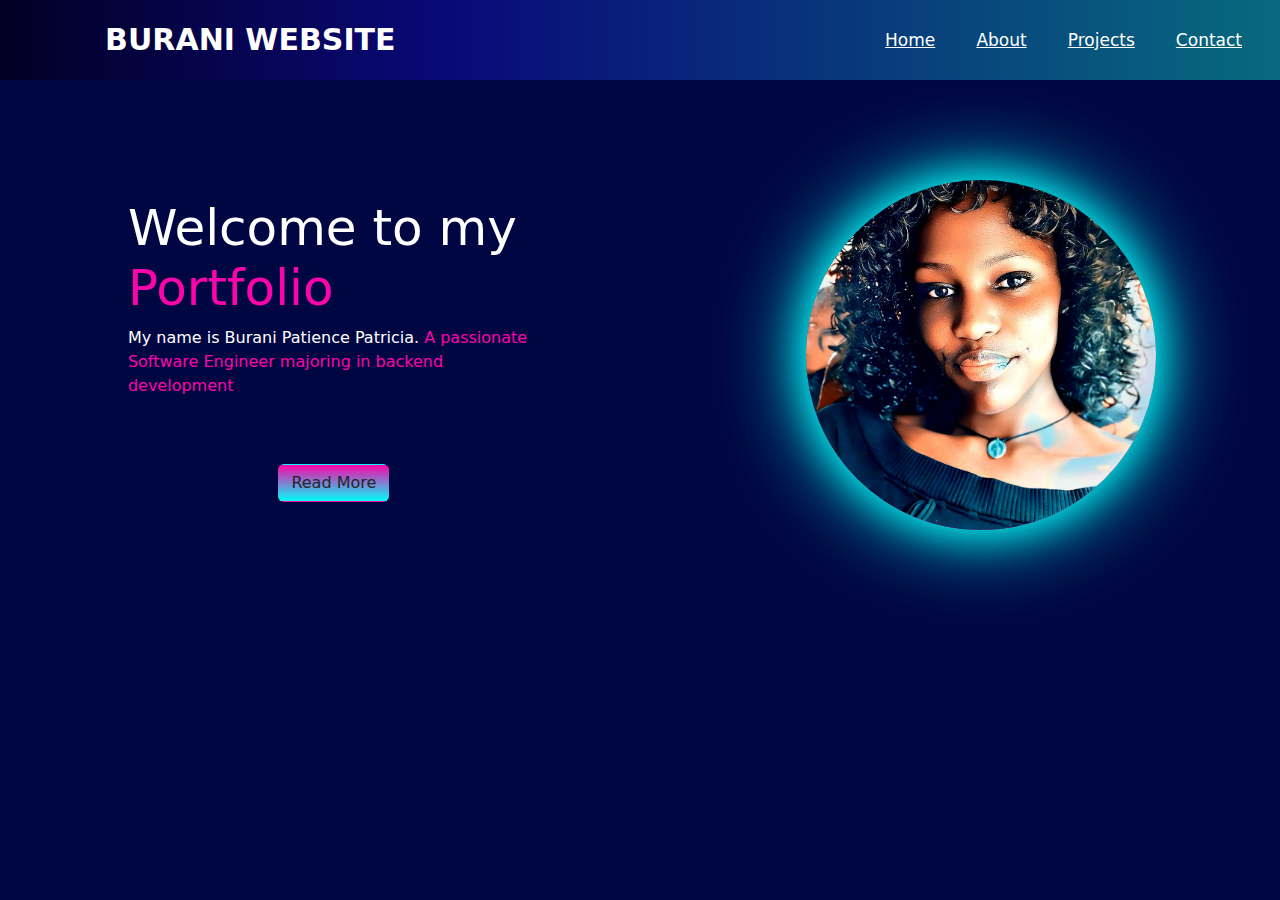
==== index.html @ d7354413 "changed my about statement" ====
<!DOCTYPE html>
<html lang="en">
<head>
    <meta charset="UTF-8">
    <meta name="viewport" content="width=device-width, initial-scale=1.0">
    <title>Portfolio</title>
    <link rel="stylesheet" href="css/style.css" />
    <link rel="stylesheet" href="css/bootstrap-5.3.3-dist/css/bootstrap.css">
    <link rel="icon" href="/path/to/favicon.ico" type="image/x-icon">
</head>
<body>
    <header>
        <!-- <nav>
            <div class="logo">Port<span>folio</span></div>
            <div class="navbar">
                <ul>
                    <li><a href="#home">Home</a></li>
                    <li><a href="#about">About</a></li>
                    <li><a href="#portfolio">Portfolio</a></li>
                    <li><a href="#projects">Projects</a></li>
                    <li><a href="#contact">Contact</a></li>
                </ul>
            </div>
        </nav> -->
        <nav>
            <input type="checkbox" id="check">
            <label for="check" class="ckeckbtn">
                <i class="fas fa-bars"></i>
            </label>
            <label class="logo">BURANI
                <i class="fa fa-braille" aria-hidden="true"></i>WEBSITE</label>

            </label>
            <ul>
                <li><a class="actve" href="index.html">Home</a></li>
                <li><a href="#">About</a></li>
                <li><a href="#">Projects</a></li>
                <li><a href="#">Contact</a></li>
            </ul>
        </nav>
        
        <section>
            <div class="row align-items-center">
                <div class="col-lg-5">
                    <div style="text-align: left; margin-left: 5px;" class="text">
                        <h1>Welcome to my <span>Portfolio</span></h1>
                        <p>My name is Burani Patience Patricia.<span> A passionate Software Engineer majoring in backend development</span></p>
                        <a href="#readmore" class="btn">Read More</a>
                    </div>
                </div>
                <div class="col-lg-5">
                    <div class="cercle">
                        
                            <img src="images/20240708_113854[1].jpg" alt="Profile Picture" />
                        
                    </div>
                </div>
            </div>
        </section>
    </header>

    <script src="/css/bootstrap-5.3.3-dist/js/bootstrap.bundle.min.js"></script>
</body>
</html>
---- css/style.css ----
.cercle {
    position: relative;
    width: 350px;
    height: 350px;
    background: linear-gradient(368deg, #fc04a9, #03fdf9);
    border-radius: 50%;
    margin-left: calc(100% - 175px);
    margin-top: 100px; /* Adjusted margin-top for better positioning */
    box-shadow: 0 0 90px #03fdf9, 0 0 40px #03fdf9;
}

.cercle span {
    position: absolute;
    width: 320px;
    height: 320px;
    background: #000641;
    border-radius: 50%;
    margin: 15px;
    overflow: hidden;
}

.cercle img {
    width: 100%;
    height: 100%;
    object-fit: cover;
    border-radius: 50%;
}

header {
    width: auto;
    background: #000641;
    color: #fff;
    height: 100vh;
    display: flex;
    flex-direction: column;
    align-items: center;
    justify-content: center;
}

.logo {
    font-size: 30px;
    font-weight: bold;
}

span {
    color: #fc04a9;
}

.text {
    display: flex;
    align-items: center;
    justify-content: center;
    flex-direction: column;
    padding-top: 90px;
    text-align: left;
}

.text h1 {
    font-size: 50px;
}

.btn {
    display: inline-block;
    padding: 20px 40px;
    margin-top: 50px;
    background: linear-gradient(#fc04a9, #03fdf9);
    text-decoration: none;
    color: #fff;
    transition: background 0.3s ease;
}

.btn:hover {
    background: linear-gradient(#03fdf9, #fc04a9);
}

* {
    padding: 0;
    margin: 0;
    text-decoration: none;
    list-style: none;
    box-sizing: border-box;
}

nav {
    background: linear-gradient(90deg, rgba(2, 0, 36, 1) 0%, rgba(9, 9, 121, 1) 35%, rgb(7, 106, 126) 100%);
    height: 80px;
    width: 100%;
}

label.logo {
    color: white;
    font-size: 30px;
    line-height: 80px;
    padding: 0 100px;
    font-weight: bold;
}

nav ul {
    float: right;
    margin-right: 20px;
}

nav ul li {
    display: inline-block;
    line-height: 80px;
    margin: 0 5px;
}

nav ul li a {
    color: white;
    font-size: 17px;
    padding: 7px 13px;
    border-radius: 3px;
}

a.active, a:hover {
    color: #ffffff;
    font-weight: 100;
    background: linear-gradient(90deg, rgba(2, 0, 2, 0.21) 40%, rgba(0, 242, 255, 0.238) 100%);
    transition: 0.5s;
    box-shadow: 1px 1px 1px 1px rgba(2, 2, 92, 0.354);
}

.checkbtn {
    font-size: 30px;
    color: white;
    float: right;
    line-height: 80px;
    margin-right: 40px;
    cursor: pointer;
    display: none;
}

#check {
    display: none;
}

@media (max-width: 952px) {
    label.logo {
        font-size: 18px;
        padding-left: 50px;
    }

    nav ul li a {
        font-size: 16px;
    }
}

@media (max-width: 1070px) {
    .checkbtn {
        display: block;
    }

    nav ul {
        position: fixed;
        width: 100%;
        height: 100vh;
        top: 80px;
        background: #000000b6;
        left: -100%;
        text-align: center;
        transition: all 0.5s;
    }

    nav ul li {
        display: block;
        margin: 50px 0;
        line-height: 30px;
    }

    nav ul li a {
        font-size: 20px;
    }

    a:hover, a.active {
        background: none;
        color: #0082e6;
    }

    #check:checked ~ ul {
        left: 0;
    }
}

section {
    background: url(https://preview.redd.j);
    background-size: cover;
    height: calc(100vh - 80px);
}

@media (max-width: 768px) {
    .cercle {
        width: 250px;
        height: 250px;
        margin-left: calc(50% - 125px);
        margin-top: 30px; /* Adjusted margin-top for better positioning */
    }

    .text h1 {
        font-size: 30px;
    }

    .btn {
        padding: 10px 20px;
        margin-top: 30px;
    }
}

@media (max-width: 480px) {
    .cercle {
        width: 200px;
        height: 200px;
        margin-left: calc(50% - 100px);
        margin-top: 20px; /* Adjusted margin-top for better positioning */
    }

    .text h1 {
        font-size: 20px;
    }

    .btn {
        padding: 8px 16px;
        margin-top: 20px;
    }
}
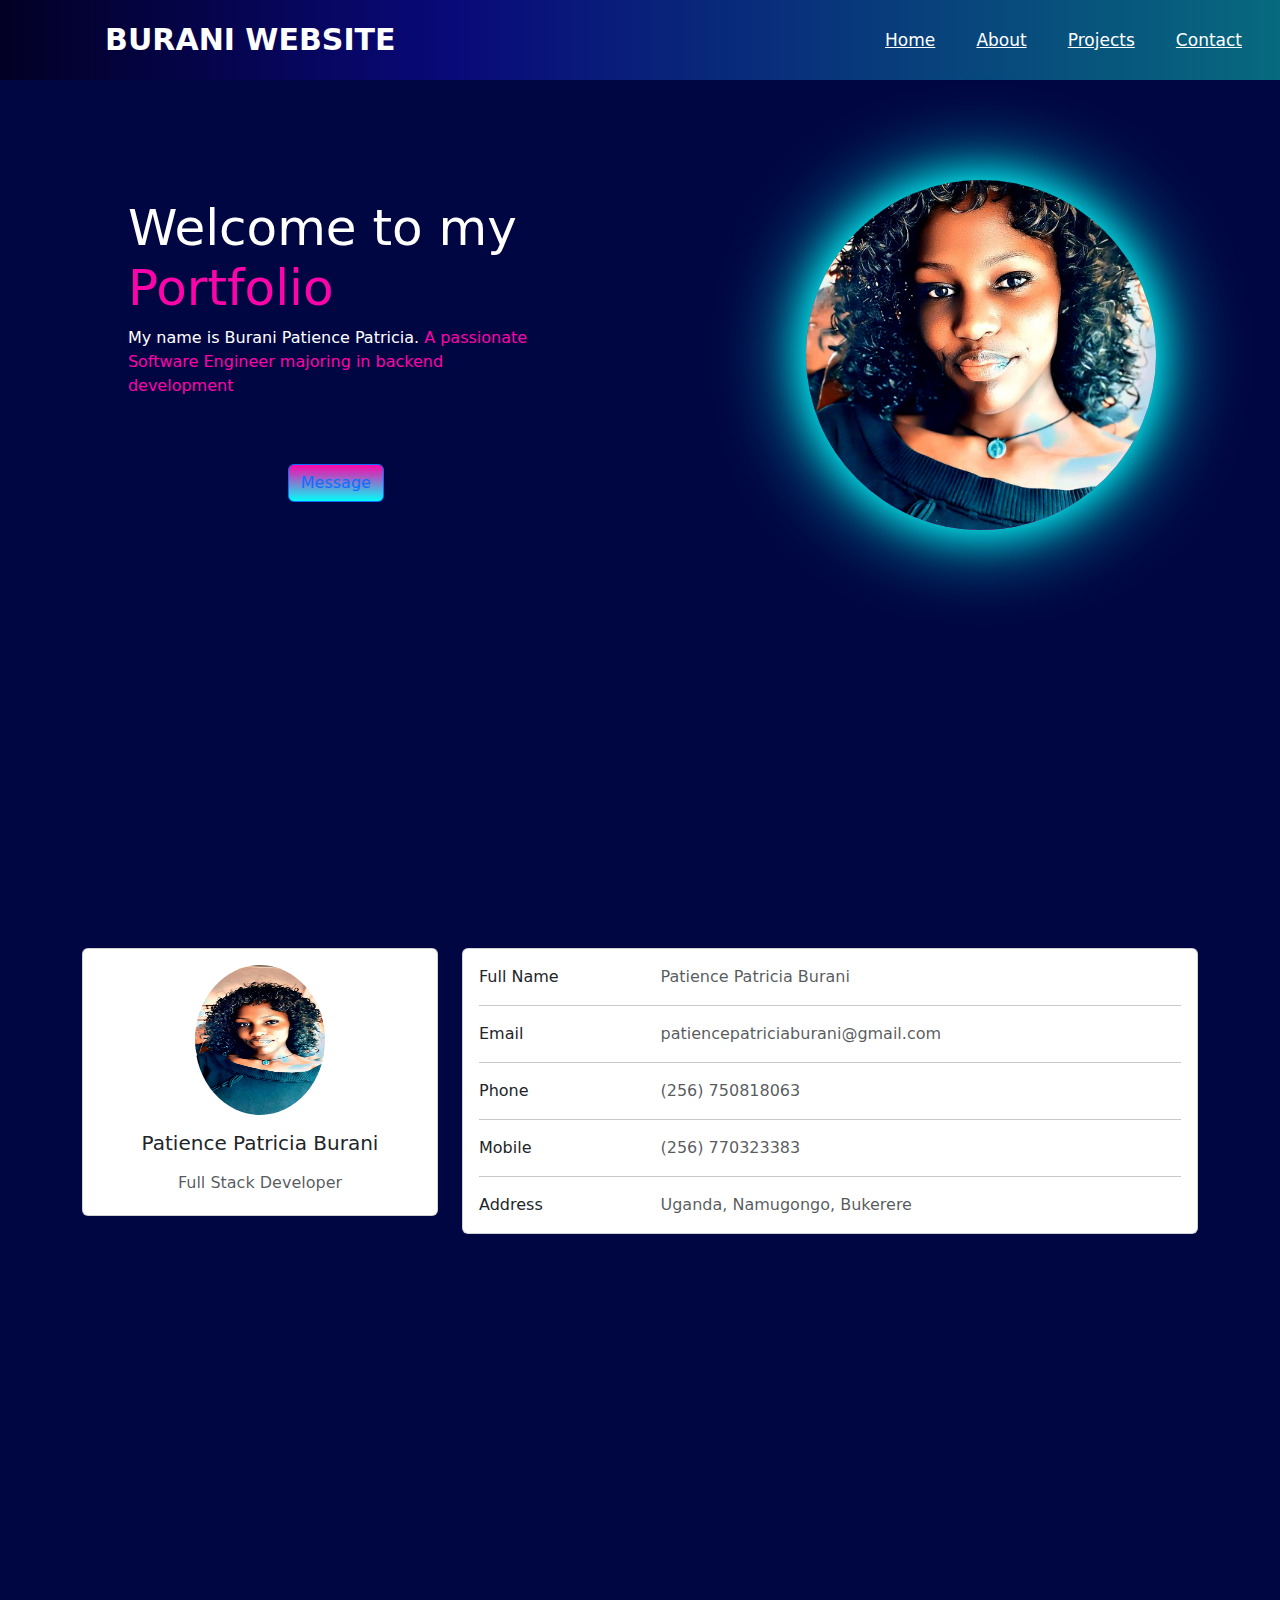
==== commit 1d5a2f45: "added a message fuctionality" ====
--- a/index.html
+++ b/index.html
@@ -33,7 +33,7 @@
             </label>
             <ul>
                 <li><a class="actve" href="index.html">Home</a></li>
-                <li><a href="#">About</a></li>
+                <li><a href="#contact">About</a></li>
                 <li><a href="#">Projects</a></li>
                 <li><a href="#">Contact</a></li>
             </ul>
@@ -45,7 +45,7 @@
                     <div style="text-align: left; margin-left: 5px;" class="text">
                         <h1>Welcome to my <span>Portfolio</span></h1>
                         <p>My name is Burani Patience Patricia.<span> A passionate Software Engineer majoring in backend development</span></p>
-                        <a href="#readmore" class="btn">Read More</a>
+                        <button type="button" class="btn btn-outline-primary ms-1" data-bs-toggle="modal" data-bs-target="#messageModal">Message</button>
                     </div>
                 </div>
                 <div class="col-lg-5">
@@ -56,9 +56,112 @@
                     </div>
                 </div>
             </div>
-        </section>
+        </section >
+ 
     </header>
+    
+    <section id=contact style="background-color:#000641;">
+        <div class="container py-5">
+          <div class="row">
+            <div class="col-lg-4">
+              <div class="card mb-4">
+                <div class="card-body text-center">
+                  <img src="images/20240708_113854[1].jpg" alt="avatar"
+                    class="rounded-circle img-fluid" style="width: 130px; height: 150px;">
+                  <h5 class="my-3">Patience Patricia Burani</h5>
+                  <p class="text-muted mb-1">Full Stack Developer</p>
+                  
+                
+                </div>
+              </div>
+             
+            </div>
+            <div class="col-lg-8">
+              <div class="card mb-4">
+                <div class="card-body">
+                  <div class="row">
+                    <div class="col-sm-3">
+                      <p class="mb-0">Full Name</p>
+                    </div>
+                    <div class="col-sm-9">
+                      <p class="text-muted mb-0">Patience Patricia Burani</p>
+                    </div>
+                  </div>
+                  <hr>
+                  <div class="row">
+                    <div class="col-sm-3">
+                      <p class="mb-0">Email</p>
+                    </div>
+                    <div class="col-sm-9">
+                      <p class="text-muted mb-0">patiencepatriciaburani@gmail.com</p>
+                    </div>
+                  </div>
+                  <hr>
+                  <div class="row">
+                    <div class="col-sm-3">
+                      <p class="mb-0">Phone</p>
+                    </div>
+                    <div class="col-sm-9">
+                      <p class="text-muted mb-0">(256) 750818063</p>
+                    </div>
+                  </div>
+                  <hr>
+                  <div class="row">
+                    <div class="col-sm-3">
+                      <p class="mb-0">Mobile</p>
+                    </div>
+                    <div class="col-sm-9">
+                      <p class="text-muted mb-0">(256) 770323383</p>
+                    </div>
+                  </div>
+                  <hr>
+                  <div class="row">
+                    <div class="col-sm-3">
+                      <p class="mb-0">Address</p>
+                    </div>
+                    <div class="col-sm-9">
+                      <p class="text-muted mb-0">Uganda, Namugongo, Bukerere 
 
+
+
+                      </p>
+                    </div>
+                  </div>
+                </div>
+              </div>
+ 
+            </div>
+          </div>
+        </div>
+      </section>
+      <div class="modal fade" id="messageModal" tabindex="-1" aria-labelledby="messageModalLabel" aria-hidden="true">
+        <div class="modal-dialog">
+            <div class="modal-content">
+                <div class="modal-header">
+                    <h5 class="modal-title" id="messageModalLabel">Send a Message</h5>
+                    <button type="button" class="btn-close" data-bs-dismiss="modal" aria-label="Close"></button>
+                </div>
+                <div class="modal-body">
+                    <form   action="https://formspree.io/f/manwnwkz"
+                      method="POST">
+                        <div class="mb-3">
+                            <label for="name" class="form-label">Name</label>
+                            <input type="text" class="form-control" id="name" name="name" required>
+                        </div>
+                        <div class="mb-3">
+                            <label for="email" class="form-label">Email</label>
+                            <input type="email" class="form-control" id="email" name="email" required>
+                        </div>
+                        <div class="mb-3">
+                            <label for="message" class="form-label">Message</label>
+                            <textarea class="form-control" id="message" name="message" rows="3" required></textarea>
+                        </div>
+                        <button type="submit" class="btn btn-primary">Send</button>
+                    </form>
+                </div>
+            </div>
+        </div>
+    </div>
     <script src="/css/bootstrap-5.3.3-dist/js/bootstrap.bundle.min.js"></script>
 </body>
 </html>
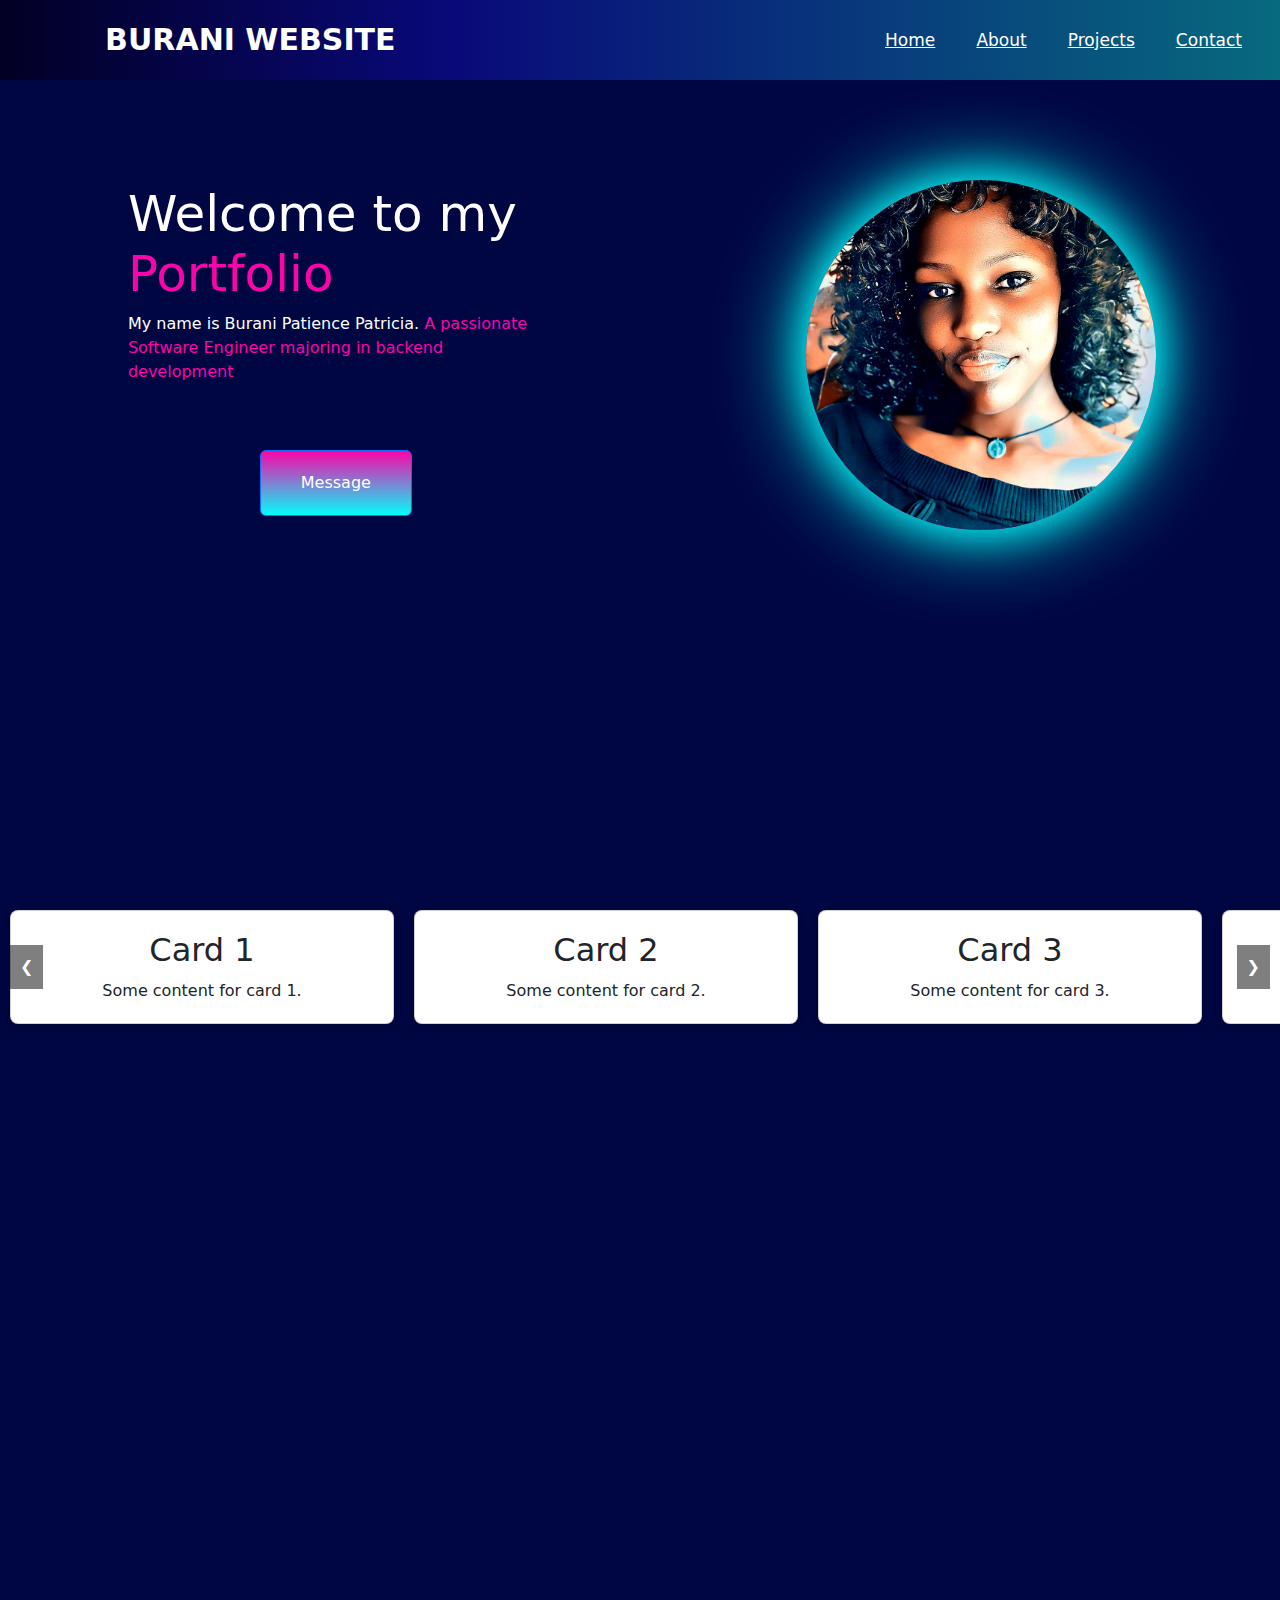
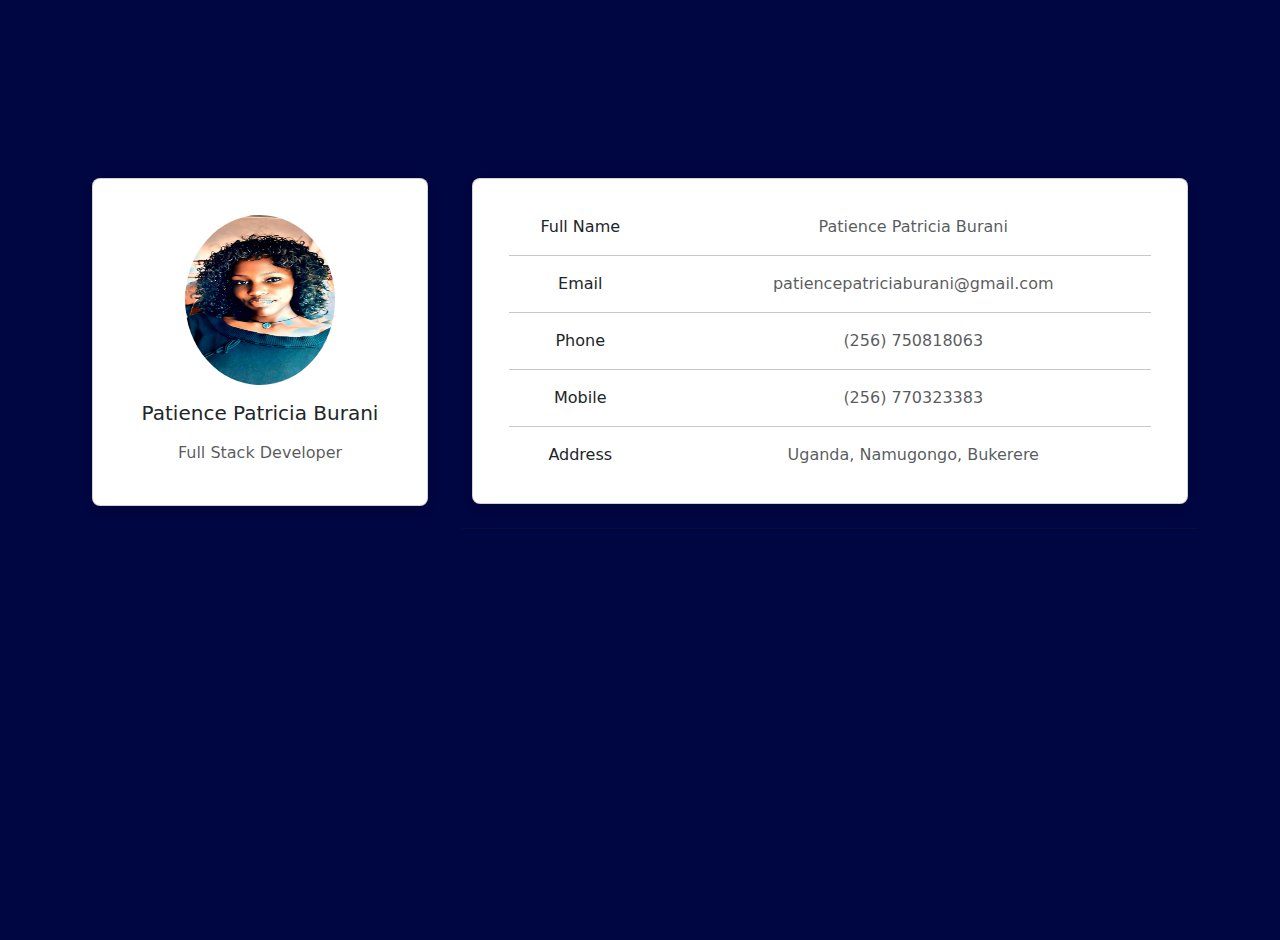
==== commit a30d111b: "added the projects page" ====
--- a/index.html
+++ b/index.html
@@ -4,12 +4,13 @@
     <meta charset="UTF-8">
     <meta name="viewport" content="width=device-width, initial-scale=1.0">
     <title>Portfolio</title>
-    <link rel="stylesheet" href="css/style.css" />
+   
     <link rel="stylesheet" href="css/bootstrap-5.3.3-dist/css/bootstrap.css">
     <link rel="icon" href="/path/to/favicon.ico" type="image/x-icon">
 </head>
 <body>
     <header>
+        <link rel="stylesheet" href="css/style.css" />
         <!-- <nav>
             <div class="logo">Port<span>folio</span></div>
             <div class="navbar">
@@ -34,12 +35,13 @@
             <ul>
                 <li><a class="actve" href="index.html">Home</a></li>
                 <li><a href="#contact">About</a></li>
-                <li><a href="#">Projects</a></li>
+                <li><a href="#project">Projects</a></li>
                 <li><a href="#">Contact</a></li>
             </ul>
         </nav>
         
         <section>
+            
             <div class="row align-items-center">
                 <div class="col-lg-5">
                     <div style="text-align: left; margin-left: 5px;" class="text">
@@ -59,15 +61,57 @@
         </section >
  
     </header>
+    <section id=project style="background-color:#000641;">
+        <link rel="stylesheet" href="style1.css">
+        <div class="carousel-container">
+            <button class="carousel-btn prev">&#10094;</button>
+            <div class="carousel">
+                <div class="card">
+                    <h2>Card 1</h2>
+                    <p>Some content for card 1.</p>
+                </div>
+                <div class="card">
+                    <h2>Card 2</h2>
+                    <p>Some content for card 2.</p>
+                </div>
+                <div class="card">
+                    <h2>Card 3</h2>
+                    <p>Some content for card 3.</p>
+                </div>
+                <div class="card">
+                    <h2>Card 4</h2>
+                    <p>Some content for card 4.</p>
+                </div>
+                <div class="card">
+                    <h2>Card 5</h2>
+                    <p>Some content for card 5.</p>
+                </div>
+                <div class="card">
+                    <h2>Card 6</h2>
+                    <p>Some content for card 6.</p>
+                </div>
+                <div class="card">
+                    <h2>Card 7</h2>
+                    <p>Some content for card 7.</p>
+                </div>
+                <div class="card">
+                    <h2>Card 8</h2>
+                    <p>Some content for card 8.</p>
+                </div>
+            </div>
+            <button class="carousel-btn next">&#10095;</button>
+        </div>
+    </section>
     
     <section id=contact style="background-color:#000641;">
+        <link rel="stylesheet" href="css/style.css" />
         <div class="container py-5">
           <div class="row">
             <div class="col-lg-4">
               <div class="card mb-4">
                 <div class="card-body text-center">
                   <img src="images/20240708_113854[1].jpg" alt="avatar"
-                    class="rounded-circle img-fluid" style="width: 130px; height: 150px;">
+                    class="rounded-circle img-fluid" style="width: 150px; height: 170px;">
                   <h5 class="my-3">Patience Patricia Burani</h5>
                   <p class="text-muted mb-1">Full Stack Developer</p>
                   
@@ -128,13 +172,16 @@
                     </div>
                   </div>
                 </div>
+                
               </div>
- 
+              <hr>
             </div>
           </div>
         </div>
       </section>
-      <div class="modal fade" id="messageModal" tabindex="-1" aria-labelledby="messageModalLabel" aria-hidden="true">
+      
+          <div class="modal fade" id="messageModal" tabindex="-1" aria-labelledby="messageModalLabel" aria-hidden="true">
+            <link rel="stylesheet" href="css/style.css" />
         <div class="modal-dialog">
             <div class="modal-content">
                 <div class="modal-header">
@@ -162,6 +209,7 @@
             </div>
         </div>
     </div>
+    <script src="script.js"></script>
     <script src="/css/bootstrap-5.3.3-dist/js/bootstrap.bundle.min.js"></script>
 </body>
 </html>
--- a/style1.css
+++ b/style1.css
@@ -0,0 +1,51 @@
+
+
+.carousel-container {
+    position: relative;
+
+    overflow: hidden;
+}
+
+.carousel {
+    display: flex;
+    transition: transform 0.5s ease-in-out;
+}
+
+.card {
+    min-width: 30%;
+    box-sizing: border-box;
+    padding: 20px;
+    background-color: #ffffff;
+    border-radius: 8px;
+    box-shadow: 0 4px 8px rgba(0, 0, 0, 0.1);
+    text-align: center;
+    margin: 10px;
+}
+
+.card h2 {
+    margin: 0 0 10px;
+}
+
+.card p {
+    margin: 0;
+}
+
+.carousel-btn {
+    position: absolute;
+    top: 50%;
+    transform: translateY(-50%);
+    background-color: rgba(0, 0, 0, 0.5);
+    color: white;
+    border: none;
+    padding: 10px;
+    cursor: pointer;
+    z-index: 1;
+}
+
+.prev {
+    left: 10px;
+}
+
+.next {
+    right: 10px;
+}
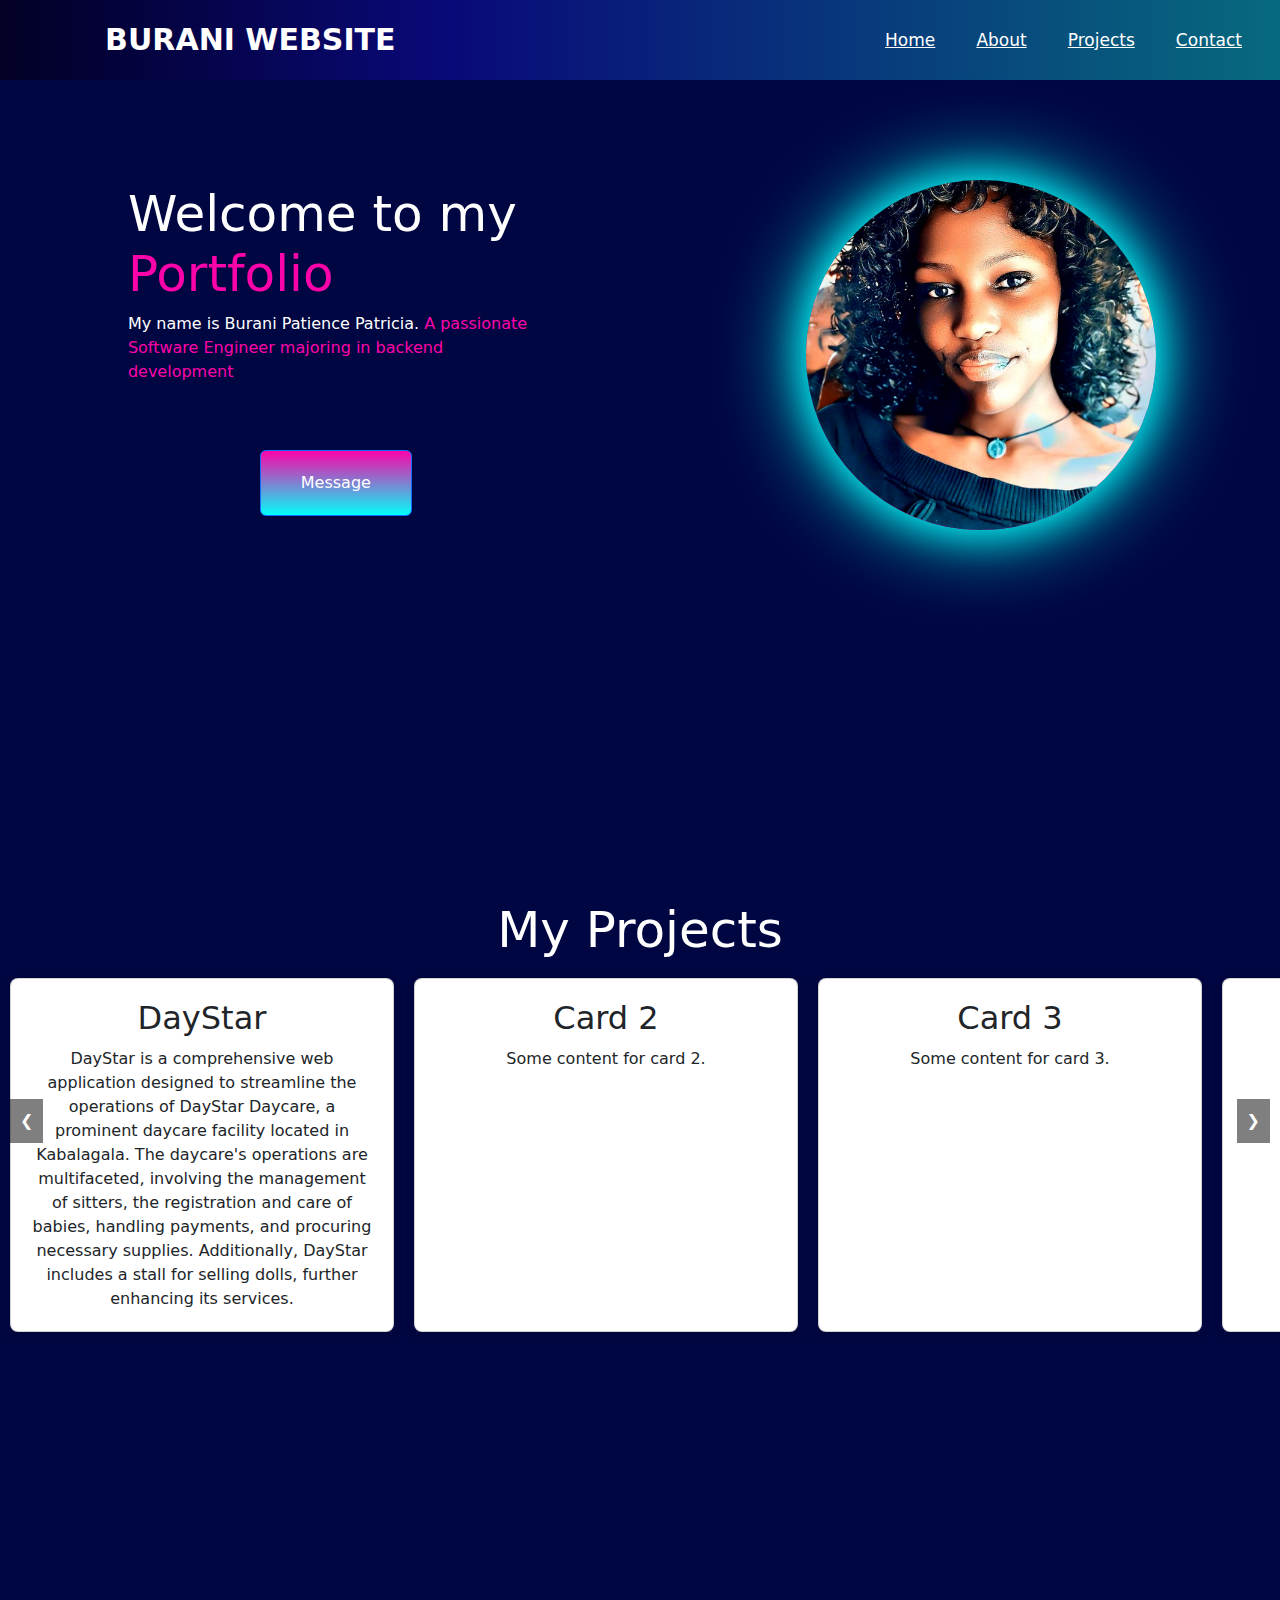
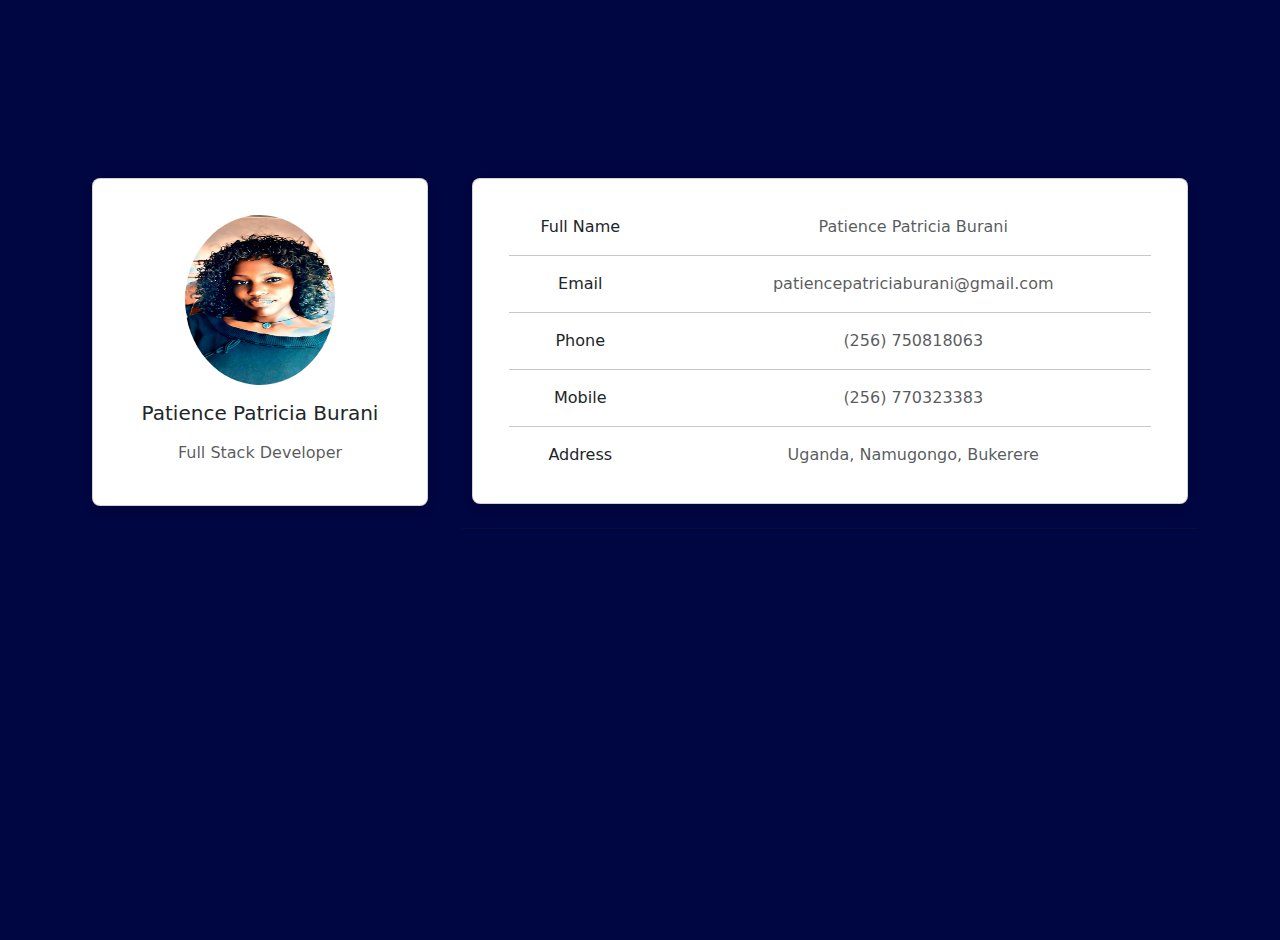
==== commit 1e734e57: "added content to the cards" ====
--- a/index.html
+++ b/index.html
@@ -63,12 +63,16 @@
     </header>
     <section id=project style="background-color:#000641;">
         <link rel="stylesheet" href="style1.css">
+      
         <div class="carousel-container">
+            <center>
+            <h1 style="font-size: 50px; color: white; align-items: center;">My Projects</h1>
+        </center>
             <button class="carousel-btn prev">&#10094;</button>
             <div class="carousel">
                 <div class="card">
-                    <h2>Card 1</h2>
-                    <p>Some content for card 1.</p>
+                    <h2>DayStar</h2>
+                    <p>DayStar is a comprehensive web application designed to streamline the operations of DayStar Daycare, a prominent daycare facility located in Kabalagala. The daycare's operations are multifaceted, involving the management of sitters, the registration and care of babies, handling payments, and procuring necessary supplies. Additionally, DayStar includes a stall for selling dolls, further enhancing its services.</p>
                 </div>
                 <div class="card">
                     <h2>Card 2</h2>
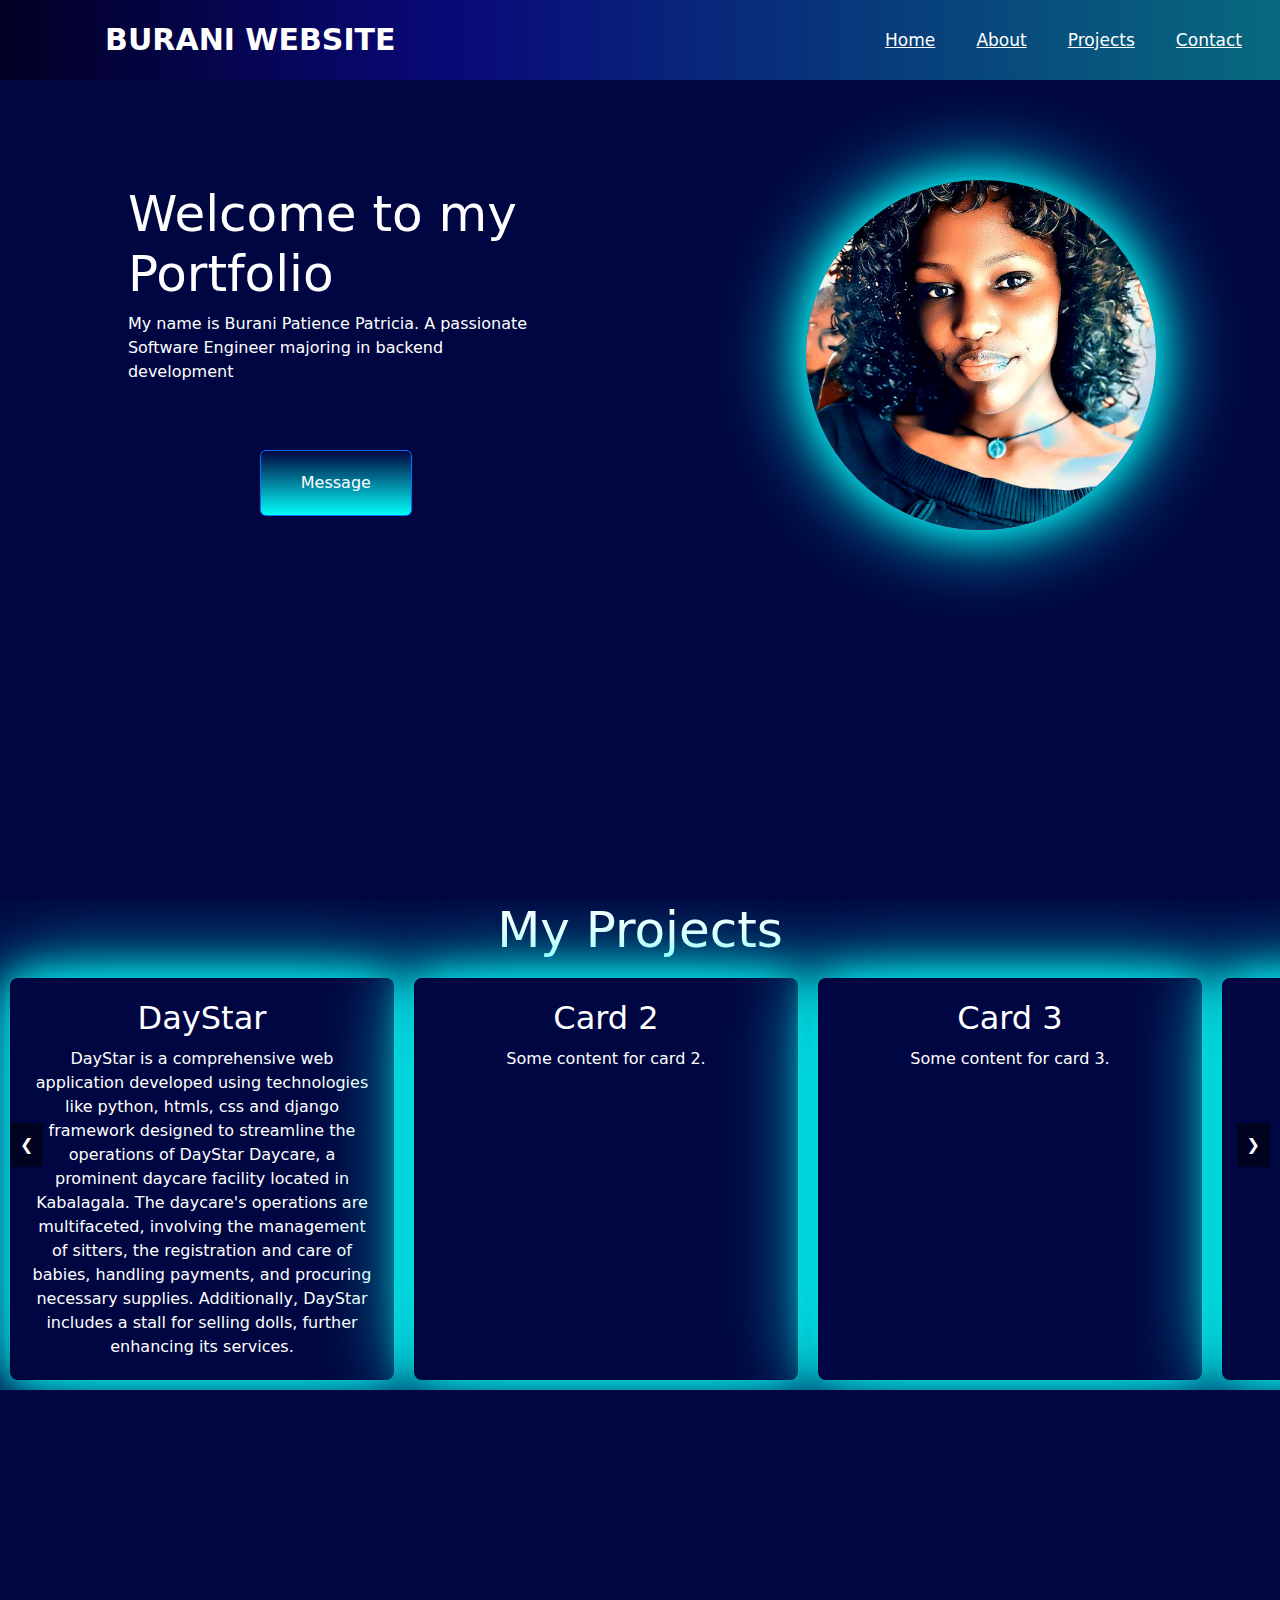
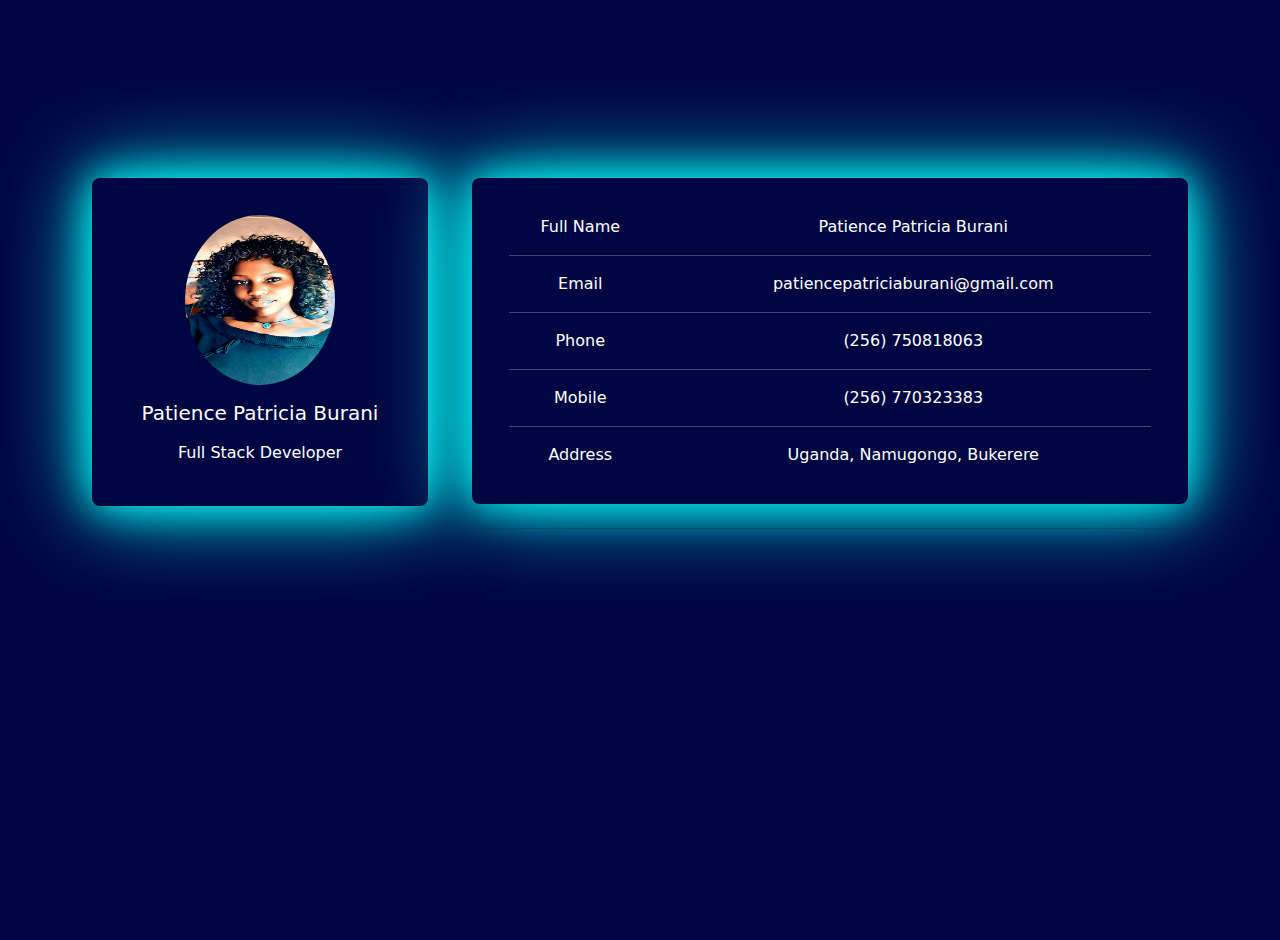
==== commit dd2501a7: "added responsiveness" ====
--- a/index.html
+++ b/index.html
@@ -72,7 +72,7 @@
             <div class="carousel">
                 <div class="card">
                     <h2>DayStar</h2>
-                    <p>DayStar is a comprehensive web application designed to streamline the operations of DayStar Daycare, a prominent daycare facility located in Kabalagala. The daycare's operations are multifaceted, involving the management of sitters, the registration and care of babies, handling payments, and procuring necessary supplies. Additionally, DayStar includes a stall for selling dolls, further enhancing its services.</p>
+                    <p>DayStar is a comprehensive web application developed using technologies like python, htmls, css and django framework designed to streamline the operations of DayStar Daycare, a prominent daycare facility located in Kabalagala. The daycare's operations are multifaceted, involving the management of sitters, the registration and care of babies, handling payments, and procuring necessary supplies. Additionally, DayStar includes a stall for selling dolls, further enhancing its services.</p>
                 </div>
                 <div class="card">
                     <h2>Card 2</h2>
@@ -117,7 +117,7 @@
                   <img src="images/20240708_113854[1].jpg" alt="avatar"
                     class="rounded-circle img-fluid" style="width: 150px; height: 170px;">
                   <h5 class="my-3">Patience Patricia Burani</h5>
-                  <p class="text-muted mb-1">Full Stack Developer</p>
+                  <p class="  mb-1">Full Stack Developer</p>
                   
                 
                 </div>
@@ -132,7 +132,7 @@
                       <p class="mb-0">Full Name</p>
                     </div>
                     <div class="col-sm-9">
-                      <p class="text-muted mb-0">Patience Patricia Burani</p>
+                      <p style=" color:white;" class=" mb-0">Patience Patricia Burani</p>
                     </div>
                   </div>
                   <hr>
@@ -141,7 +141,7 @@
                       <p class="mb-0">Email</p>
                     </div>
                     <div class="col-sm-9">
-                      <p class="text-muted mb-0">patiencepatriciaburani@gmail.com</p>
+                      <p class=" mb-0">patiencepatriciaburani@gmail.com</p>
                     </div>
                   </div>
                   <hr>
@@ -150,7 +150,7 @@
                       <p class="mb-0">Phone</p>
                     </div>
                     <div class="col-sm-9">
-                      <p class="text-muted mb-0">(256) 750818063</p>
+                      <p class=" mb-0">(256) 750818063</p>
                     </div>
                   </div>
                   <hr>
@@ -159,7 +159,7 @@
                       <p class="mb-0">Mobile</p>
                     </div>
                     <div class="col-sm-9">
-                      <p class="text-muted mb-0">(256) 770323383</p>
+                      <p class="  mb-0">(256) 770323383</p>
                     </div>
                   </div>
                   <hr>
@@ -168,7 +168,7 @@
                       <p class="mb-0">Address</p>
                     </div>
                     <div class="col-sm-9">
-                      <p class="text-muted mb-0">Uganda, Namugongo, Bukerere 
+                      <p class=" mb-0">Uganda, Namugongo, Bukerere 
 
 
 
--- a/css/style.css
+++ b/css/style.css
@@ -43,7 +43,7 @@
 }
 
 span {
-    color: #fc04a9;
+    color: white
 }
 
 .text {
@@ -63,14 +63,14 @@
     display: inline-block;
     padding: 20px 40px;
     margin-top: 50px;
-    background: linear-gradient(#fc04a9, #03fdf9);
+    background: linear-gradient(#000641, #03fdf9);
     text-decoration: none;
     color: #fff;
     transition: background 0.3s ease;
 }
 
 .btn:hover {
-    background: linear-gradient(#03fdf9, #fc04a9);
+    background: linear-gradient(#03fdf9, #000641);
 }
 
 * {
@@ -223,3 +223,7 @@
         margin-top: 20px;
     }
 }
+
+p{
+    color:white;
+}
--- a/style1.css
+++ b/style1.css
@@ -1,8 +1,5 @@
-
-
 .carousel-container {
     position: relative;
-
     overflow: hidden;
 }
 
@@ -12,12 +9,13 @@
 }
 
 .card {
+    color:white;
     min-width: 30%;
     box-sizing: border-box;
     padding: 20px;
-    background-color: #ffffff;
+    background-color: #000641;
     border-radius: 8px;
-    box-shadow: 0 4px 8px rgba(0, 0, 0, 0.1);
+    box-shadow: 0 0 90px #03fdf9, 0 0 40px #03fdf9;
     text-align: center;
     margin: 10px;
 }
@@ -28,6 +26,11 @@
 
 .card p {
     margin: 0;
+   
+}
+
+p{
+    color:white;
 }
 
 .carousel-btn {
@@ -49,3 +52,10 @@
 .next {
     right: 10px;
 }
+
+/* Media query for small devices */
+@media (max-width: 600px) {
+    .card {
+        min-width: 100%;
+    }
+}
--- a/css/style.css
+++ b/css/style.css
@@ -43,7 +43,7 @@
 }
 
 span {
-    color: #fc04a9;
+    color: white
 }
 
 .text {
@@ -63,14 +63,14 @@
     display: inline-block;
     padding: 20px 40px;
     margin-top: 50px;
-    background: linear-gradient(#fc04a9, #03fdf9);
+    background: linear-gradient(#000641, #03fdf9);
     text-decoration: none;
     color: #fff;
     transition: background 0.3s ease;
 }
 
 .btn:hover {
-    background: linear-gradient(#03fdf9, #fc04a9);
+    background: linear-gradient(#03fdf9, #000641);
 }
 
 * {
@@ -223,3 +223,7 @@
         margin-top: 20px;
     }
 }
+
+p{
+    color:white;
+}
--- a/css/style.css
+++ b/css/style.css
@@ -43,7 +43,7 @@
 }
 
 span {
-    color: #fc04a9;
+    color: white
 }
 
 .text {
@@ -63,14 +63,14 @@
     display: inline-block;
     padding: 20px 40px;
     margin-top: 50px;
-    background: linear-gradient(#fc04a9, #03fdf9);
+    background: linear-gradient(#000641, #03fdf9);
     text-decoration: none;
     color: #fff;
     transition: background 0.3s ease;
 }
 
 .btn:hover {
-    background: linear-gradient(#03fdf9, #fc04a9);
+    background: linear-gradient(#03fdf9, #000641);
 }
 
 * {
@@ -223,3 +223,7 @@
         margin-top: 20px;
     }
 }
+
+p{
+    color:white;
+}
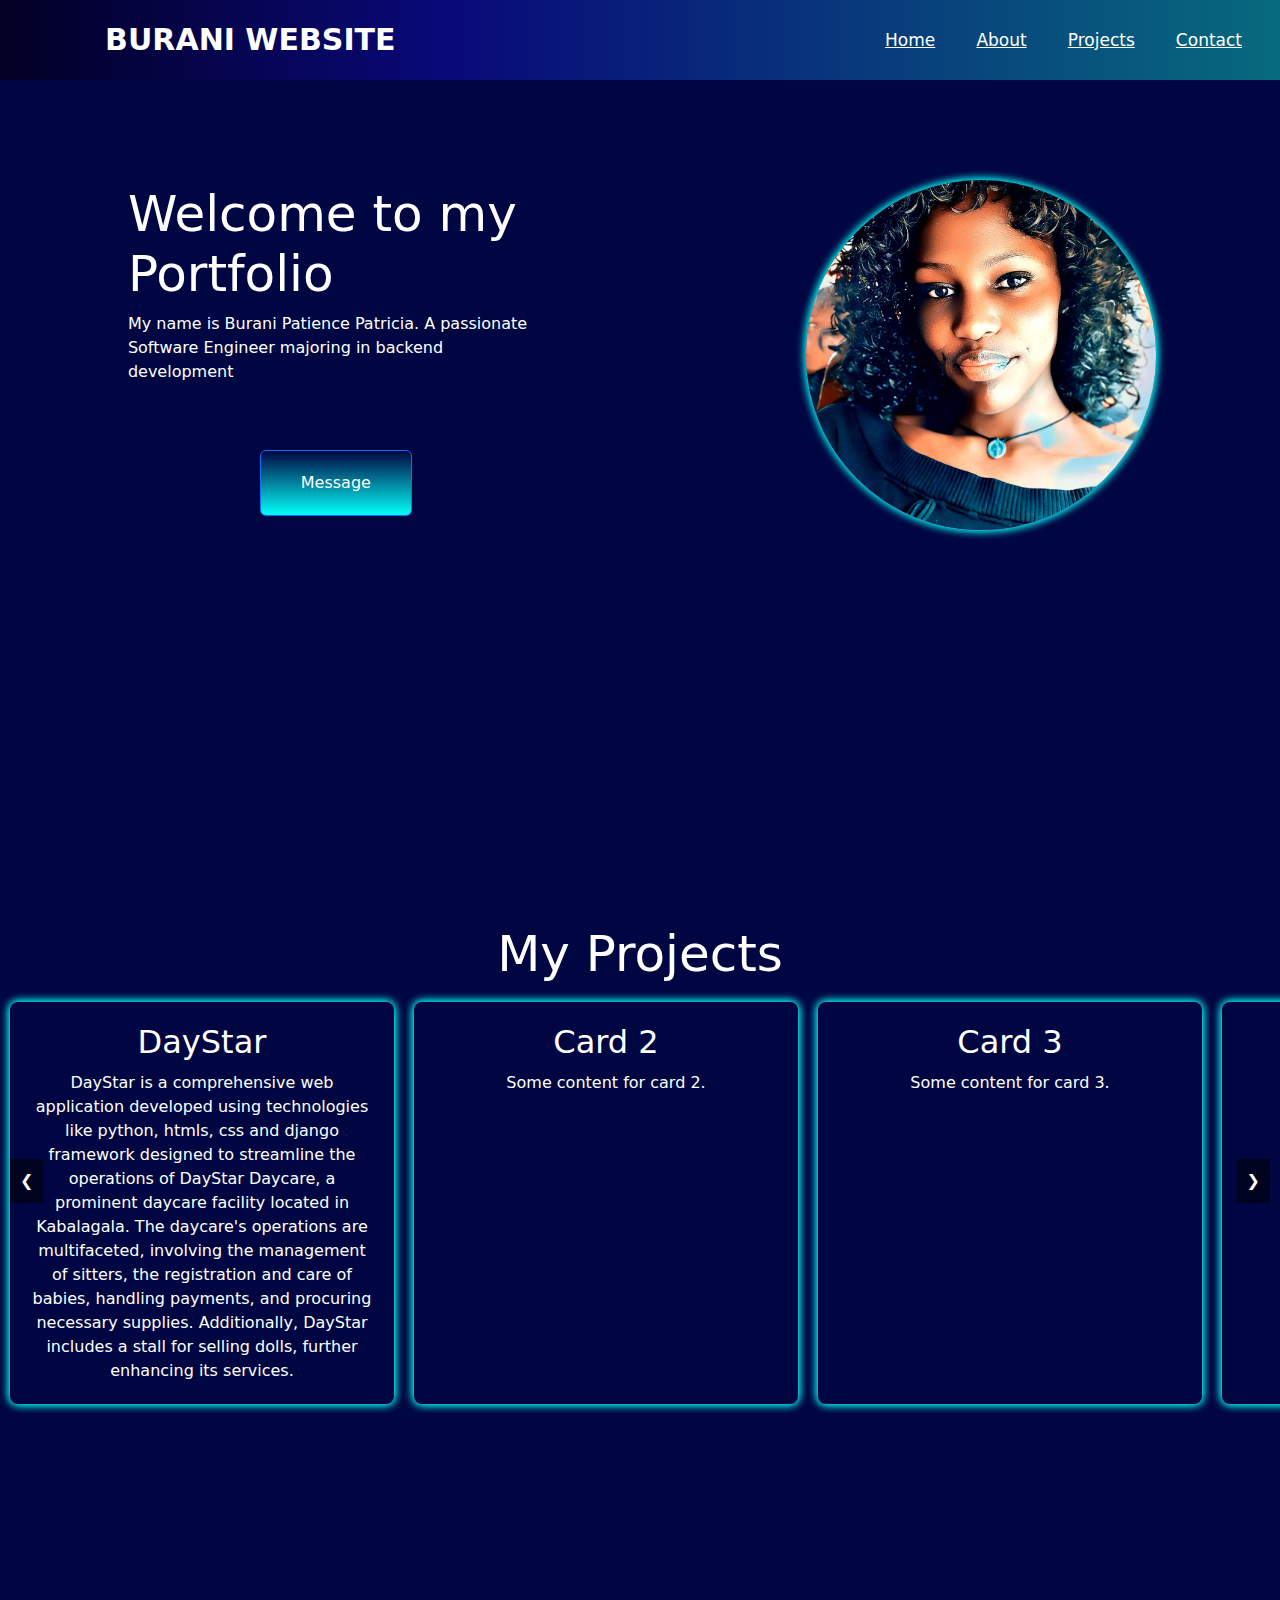
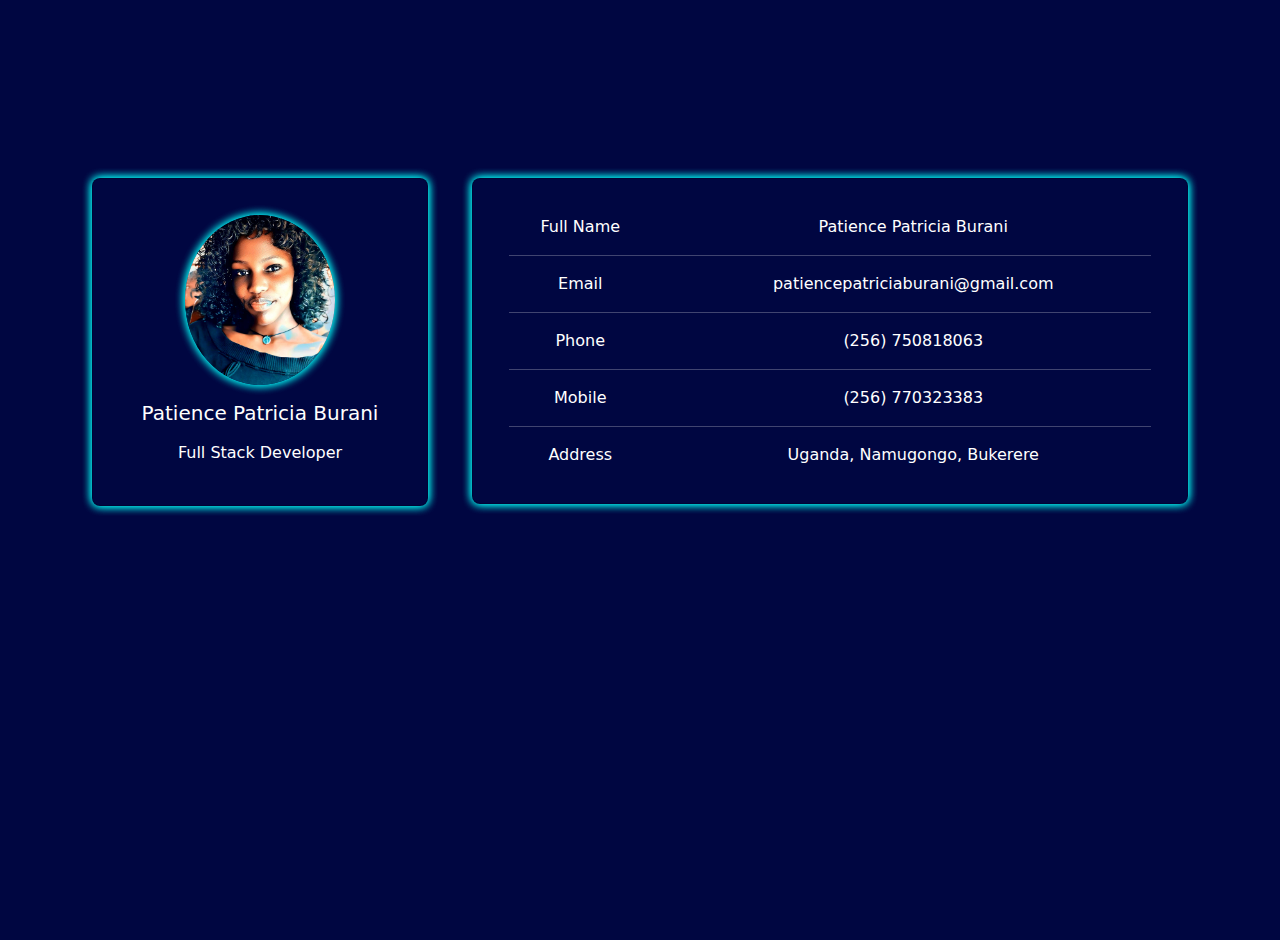
==== commit a5b50a7e: "added" ====
--- a/index.html
+++ b/index.html
@@ -63,9 +63,11 @@
     </header>
     <section id=project style="background-color:#000641;">
         <link rel="stylesheet" href="style1.css">
-      
+
         <div class="carousel-container">
-            <center>
+          <br>
+          
+          <center>
             <h1 style="font-size: 50px; color: white; align-items: center;">My Projects</h1>
         </center>
             <button class="carousel-btn prev">&#10094;</button>
@@ -102,8 +104,11 @@
                     <h2>Card 8</h2>
                     <p>Some content for card 8.</p>
                 </div>
+              
             </div>
             <button class="carousel-btn next">&#10095;</button>
+            <br>
+            <br>
         </div>
     </section>
     
@@ -115,7 +120,10 @@
               <div class="card mb-4">
                 <div class="card-body text-center">
                   <img src="images/20240708_113854[1].jpg" alt="avatar"
-                    class="rounded-circle img-fluid" style="width: 150px; height: 170px;">
+                    class="rounded-circle img-fluid" style="width: 150px; height: 170px;
+                    object-fit: cover;
+                    border-radius: 50%;
+                    box-shadow: 0 0 10px #03fdf9, 0 0 10px #03fdf9;">
                   <h5 class="my-3">Patience Patricia Burani</h5>
                   <p class="  mb-1">Full Stack Developer</p>
                   
@@ -178,7 +186,7 @@
                 </div>
                 
               </div>
-              <hr>
+              
             </div>
           </div>
         </div>
--- a/css/style.css
+++ b/css/style.css
@@ -6,7 +6,7 @@
     border-radius: 50%;
     margin-left: calc(100% - 175px);
     margin-top: 100px; /* Adjusted margin-top for better positioning */
-    box-shadow: 0 0 90px #03fdf9, 0 0 40px #03fdf9;
+    box-shadow: 0 0 10px #03fdf9, 0 0 10px #03fdf9;
 }
 
 .cercle span {
--- a/style1.css
+++ b/style1.css
@@ -15,7 +15,7 @@
     padding: 20px;
     background-color: #000641;
     border-radius: 8px;
-    box-shadow: 0 0 90px #03fdf9, 0 0 40px #03fdf9;
+    box-shadow: 0 0 10px #03fdf9, 0 0 10px #03fdf9;
     text-align: center;
     margin: 10px;
 }
--- a/css/style.css
+++ b/css/style.css
@@ -6,7 +6,7 @@
     border-radius: 50%;
     margin-left: calc(100% - 175px);
     margin-top: 100px; /* Adjusted margin-top for better positioning */
-    box-shadow: 0 0 90px #03fdf9, 0 0 40px #03fdf9;
+    box-shadow: 0 0 10px #03fdf9, 0 0 10px #03fdf9;
 }
 
 .cercle span {
--- a/css/style.css
+++ b/css/style.css
@@ -6,7 +6,7 @@
     border-radius: 50%;
     margin-left: calc(100% - 175px);
     margin-top: 100px; /* Adjusted margin-top for better positioning */
-    box-shadow: 0 0 90px #03fdf9, 0 0 40px #03fdf9;
+    box-shadow: 0 0 10px #03fdf9, 0 0 10px #03fdf9;
 }
 
 .cercle span {
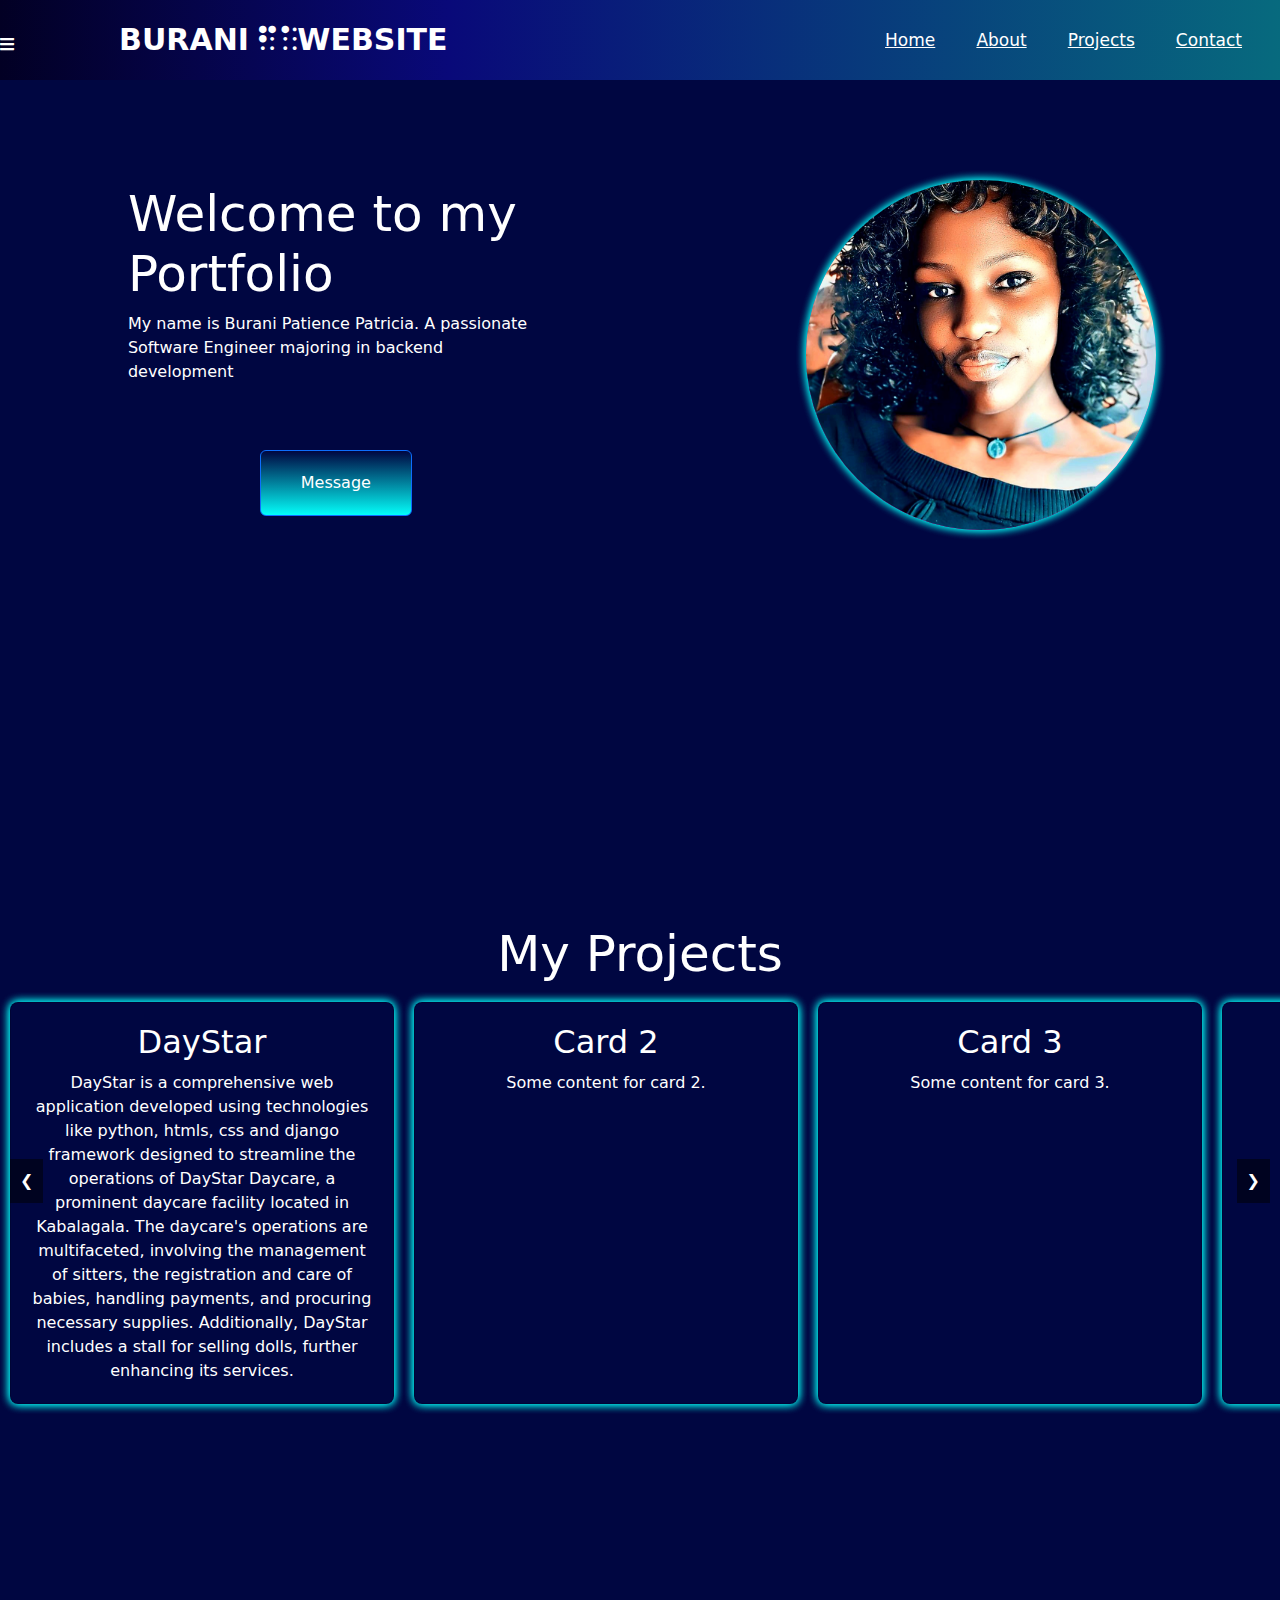
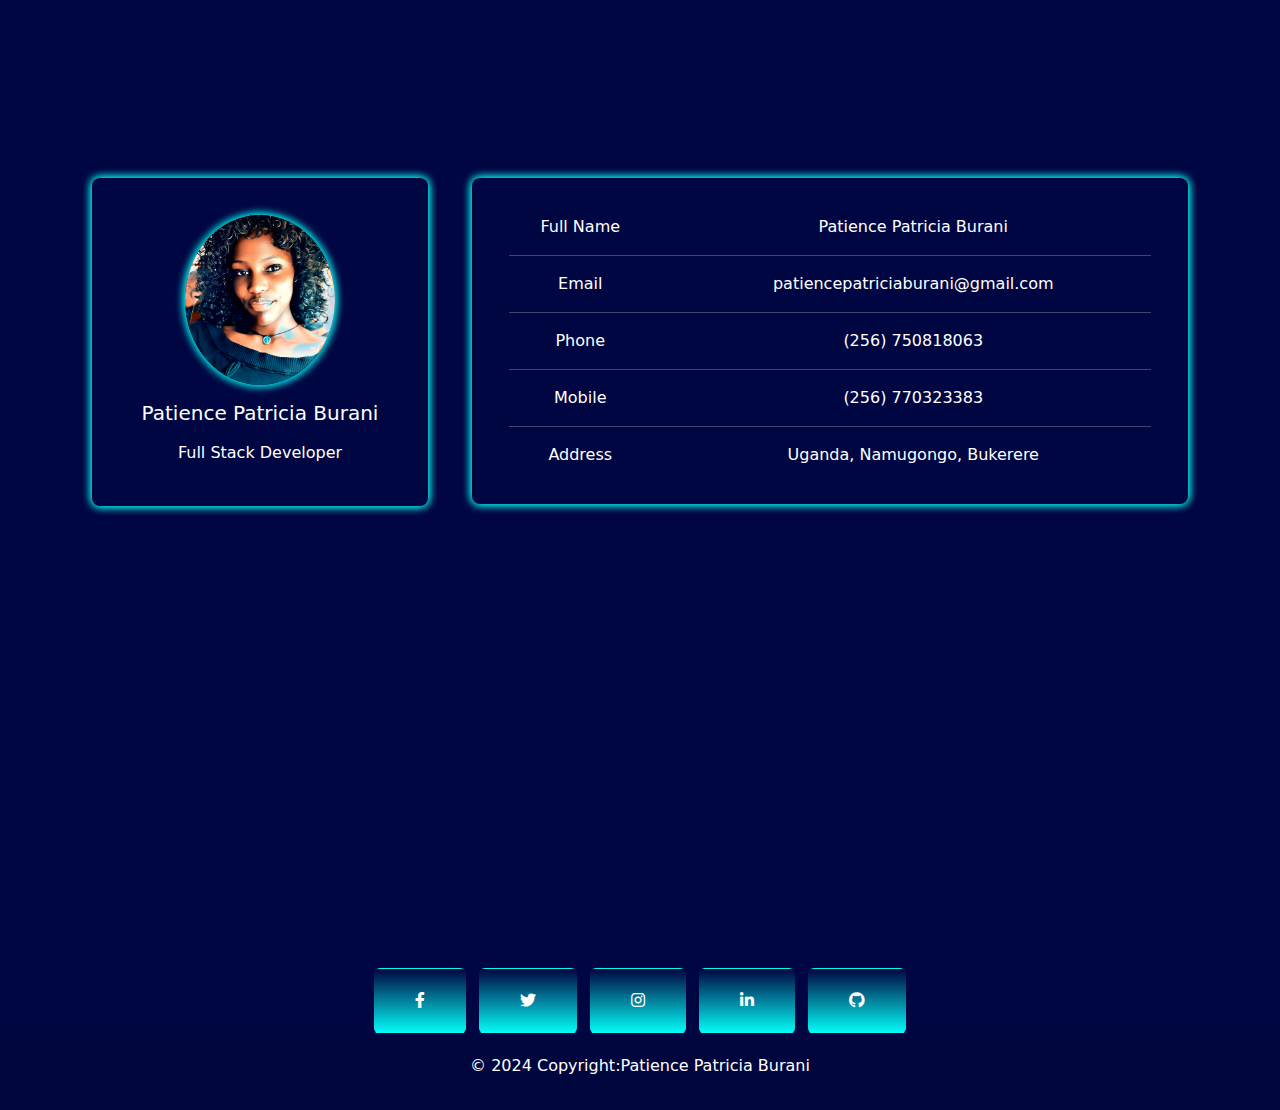
==== commit 30883bee: "added a footer" ====
--- a/index.html
+++ b/index.html
@@ -7,6 +7,8 @@
    
     <link rel="stylesheet" href="css/bootstrap-5.3.3-dist/css/bootstrap.css">
     <link rel="icon" href="/path/to/favicon.ico" type="image/x-icon">
+    <link rel="stylesheet" href="https://cdnjs.cloudflare.com/ajax/libs/font-awesome/5.15.4/css/all.min.css">
+ 
 </head>
 <body>
     <header>
@@ -221,6 +223,70 @@
             </div>
         </div>
     </div>
+    <footer style="background-color:#000641;" class="text-center">
+      <!-- Grid container -->
+      <div  class="container p-4 pb-0">
+        <!-- Section: Social media -->
+       
+          <a
+          data-mdb-ripple-init
+            class="btn text-white btn-floating m-1"
+            style="background-color: #3b5998;"
+            href="#!"
+            role="button"
+            ><i class="fab fa-facebook-f"></i
+          ></a>
+    
+          <!-- Twitter -->
+          <a
+            data-mdb-ripple-init
+            class="btn text-white btn-floating m-1"
+            style="background-color: #55acee;"
+            href="https://x.com/patriciabranie"
+            role="button"
+            ><i class="fab fa-twitter"></i
+          ></a>
+    
+
+    
+         
+          <a
+            data-mdb-ripple-init
+            class="btn text-white btn-floating m-1"
+            style="background-color: #ac2bac;"
+            href="https://www.instagram.com/burani_pati/"
+            role="button"
+            ><i class="fab fa-instagram"></i
+          ></a>
+    
+          <!-- Linkedin -->
+          <a
+            data-mdb-ripple-init
+            class="btn text-white btn-floating m-1"
+            style="background-color: #0082ca;"
+            href="https://www.linkedin.com/in/patience-patricia-burani-26a8162aa/"
+            role="button"
+            ><i class="fab fa-linkedin-in"></i
+          ></a>
+          <!-- Github -->
+          <a
+            data-mdb-ripple-init
+            class="btn text-white btn-floating m-1"
+            style="background-color: #333333;"
+            href="https://github.com/Burani0"
+            role="button"
+            ><i class="fab fa-github"></i
+          ></a>
+        
+      
+      </div>
+  
+      <div class="text-center p-3" style="background-color: rgba(0, 0, 0, 0.05);">
+       <p style="color: white;">© 2024 Copyright:Patience Patricia Burani</p> 
+        <a class="text-body" href=" "></a>
+      </div>
+      
+    </footer>
     <script src="script.js"></script>
     <script src="/css/bootstrap-5.3.3-dist/js/bootstrap.bundle.min.js"></script>
 </body>
